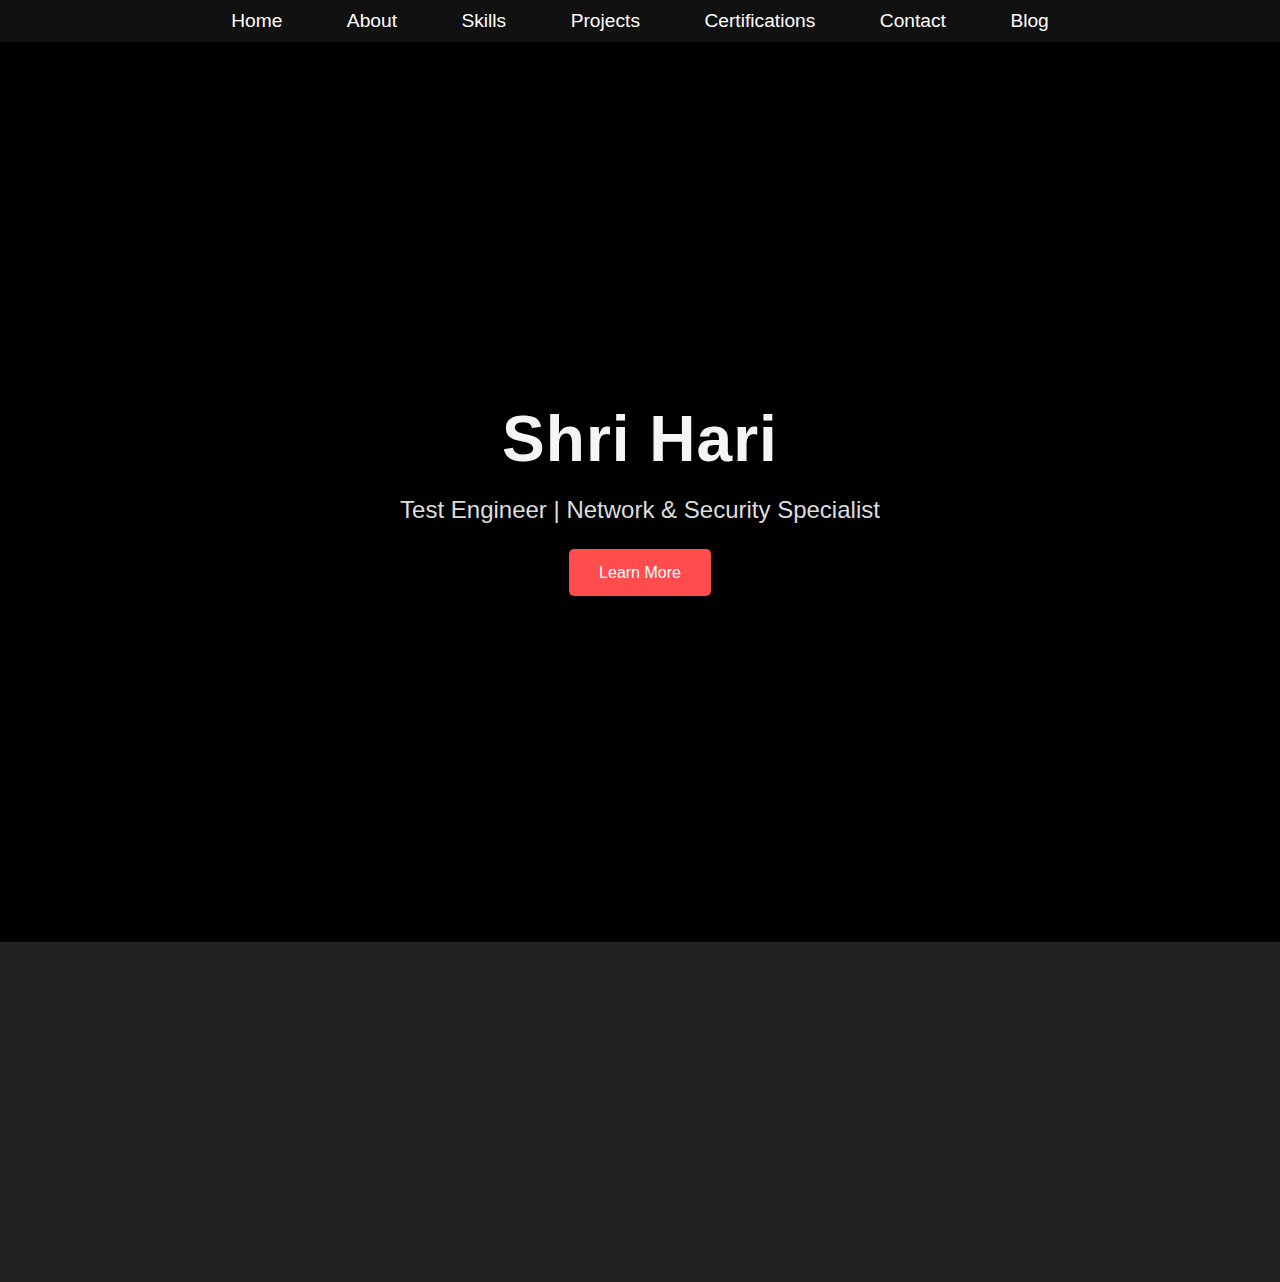
==== index.html @ 8dc90144 "Update index.html" ====
<!DOCTYPE html>
<html lang="en">
<head>
    <meta charset="UTF-8">
    <meta name="viewport" content="width=device-width, initial-scale=1.0">
    <title>Shri Hari Portfolio</title>
    <link rel="stylesheet" href="styles.css">
    <script defer src="app.js"></script>
    <script>
        // JavaScript to load the navigation bar
        document.addEventListener('DOMContentLoaded', () => {
            fetch('navbar.html')  // Ensure 'navbar.html' is in the same folder
            .then(response => response.text())
            .then(data => {
                document.getElementById('navbar').innerHTML = data;
            })
            .catch(error => console.log("Error loading navbar:", error));
        });
    </script>
</head>
<body>

    <!-- Placeholder where navbar will be injected -->
    <div id="navbar"></div>

    <!-- Hero Section with Background Video -->
    <section class="hero-section">
        <div class="video-bg">
            <img src="fallback.jpg" class="video-bg-fallback" alt="Background Image">
            <video autoplay muted loop id="bg-video" playsinline preload="metadata">
                <source src="background.mp4" type="video/mp4">
                Your browser does not support the video tag.
            </video>
        </div>
        <div class="hero-content">
            <h1>Shri Hari</h1>
            <p>Test Engineer | Network & Security Specialist</p>
            <a href="about.html" class="cta-btn">Learn More</a>
        </div>
    </section>

    <!-- Tiles Section -->
    <section class="tiles-section">
        <div class="tile fade-in">
            <h2>About Me</h2>
            <p>Learn more about my background and expertise.</p>
            <a href="about.html" class="tile-btn">Explore</a>
        </div>
        <div class="tile fade-in">
            <h2>Skills</h2>
            <p>Discover the technologies I specialize in.</p>
            <a href="skills.html" class="tile-btn">Explore</a>
        </div>
        <div class="tile fade-in">
            <h2>Projects</h2>
            <p>Explore the projects I've worked on.</p>
            <a href="projects.html" class="tile-btn">Explore</a>
        </div>
    </section>

</body>
</html>
---- styles.css ----
/* Reset */
* {
    margin: 0;
    padding: 0;
    box-sizing: border-box;
}

/* General Styles */
body {
    font-family: 'Poppins', sans-serif;
    background-color: #000;
    color: #fff;
    scroll-behavior: smooth;
}

/* Hero Section */
.hero-section {
    position: relative;
    height: 100vh;
    display: flex;
    justify-content: center;
    align-items: center;
    text-align: center;
    color: #fff;
    overflow: hidden;
}

/* Background Video Styling */
.video-bg {
    position: absolute;
    top: 0;
    left: 0;
    width: 100%;
    height: 100%;
    z-index: -1;
    overflow: hidden;
}

.video-bg video {
    width: 100%;
    height: 100%;
    object-fit: cover;
    filter: opacity(0.5);  /* Makes the video less opaque for text readability */
}

.video-bg-fallback {
    display: none;
    width: 100%;
    height: 100%;
    object-fit: cover;
}

.hero-content {
    z-index: 1;
    opacity: 0;
    transform: translateY(50px);
    animation: fadeIn 2s ease-in-out forwards;
}

.hero-content h1 {
    font-size: 4rem;
    margin-bottom: 20px;
    letter-spacing: 1px;
    color: #f5f5f5;
    text-shadow: 2px 2px 5px rgba(0, 0, 0, 0.7); /* Text shadow for extra contrast */
}

.hero-content p {
    font-size: 1.5rem;
    margin-bottom: 40px;
    color: #ddd;
    text-shadow: 1px 1px 3px rgba(0, 0, 0, 0.5);
}

.cta-btn {
    padding: 15px 30px;
    background-color: #ff4c4c;
    color: #fff;
    text-decoration: none;
    font-size: 1rem;
    border-radius: 5px;
    transition: background 0.3s ease-in-out;
}

.cta-btn:hover {
    background-color: #ff7878;
    transform: translateY(-3px);
}

/* Navbar */
.navbar {
    position: sticky;
    top: 0;
    background: #111;
    text-align: center;
    z-index: 100;
}

.navbar ul {
    list-style: none;
    padding: 10px;
}

.navbar ul li {
    display: inline-block;
    margin: 0 15px;
}

.navbar ul li a {
    color: #fff;
    text-decoration: none;
    font-size: 1.2rem;
    padding: 10px 15px;
    transition: color 0.3s ease-in-out;
}

.navbar ul li a:hover {
    color: #ff4c4c;
}

/* Tiles Section */
.tiles-section {
    display: flex;
    justify-content: center;
    flex-wrap: wrap;
    padding: 50px 20px;
    background-color: #222;
}

.tile {
    background: #333;
    color: #fff;
    padding: 20px;
    margin: 20px;
    width: 300px;
    height: 200px;
    display: flex;
    flex-direction: column;
    justify-content: center;
    align-items: center;
    text-align: center;
    border-radius: 10px;
    box-shadow: 0px 5px 15px rgba(0, 0, 0, 0.2);
    transition: transform 0.3s ease-in-out, background 0.3s ease-in-out;
    opacity: 0;
}

.tile h2 {
    font-size: 1.8rem;
    margin-bottom: 10px;
}

.tile p {
    font-size: 1rem;
    margin-bottom: 20px;
}

.tile a {
    padding: 10px 20px;
    background-color: #ff4c4c;
    color: #fff;
    text-decoration: none;
    border-radius: 5px;
}

.tile:hover {
    transform: translateY(-10px);
    background: #444;
}

.tile a:hover {
    background-color: #ff7878;
}

/* Fade-In Animation */
@keyframes fadeIn {
    from {
        opacity: 0;
        transform: translateY(50px);
    }
    to {
        opacity: 1;
        transform: translateY(0);
    }
}

/* Fade-in for tiles */
.fade-in {
    animation: fadeIn 2s ease-in-out forwards;
}

/* Media Queries for Responsiveness */
@media (max-width: 768px) {
    .hero-content h1 {
        font-size: 2.5rem;
    }

    .hero-content p {
        font-size: 1.2rem;
    }

    .cta-btn {
        font-size: 0.9rem;
    }

    .navbar ul li a {
        font-size: 1rem;
    }

    .video-bg video {
        display: none;
    }

    .video-bg-fallback {
        display: block;
    }

    .tiles-section {
        flex-direction: column;
        padding: 20px;
    }

    .tile {
        width: 100%;
        margin: 20px 0;
    }
}
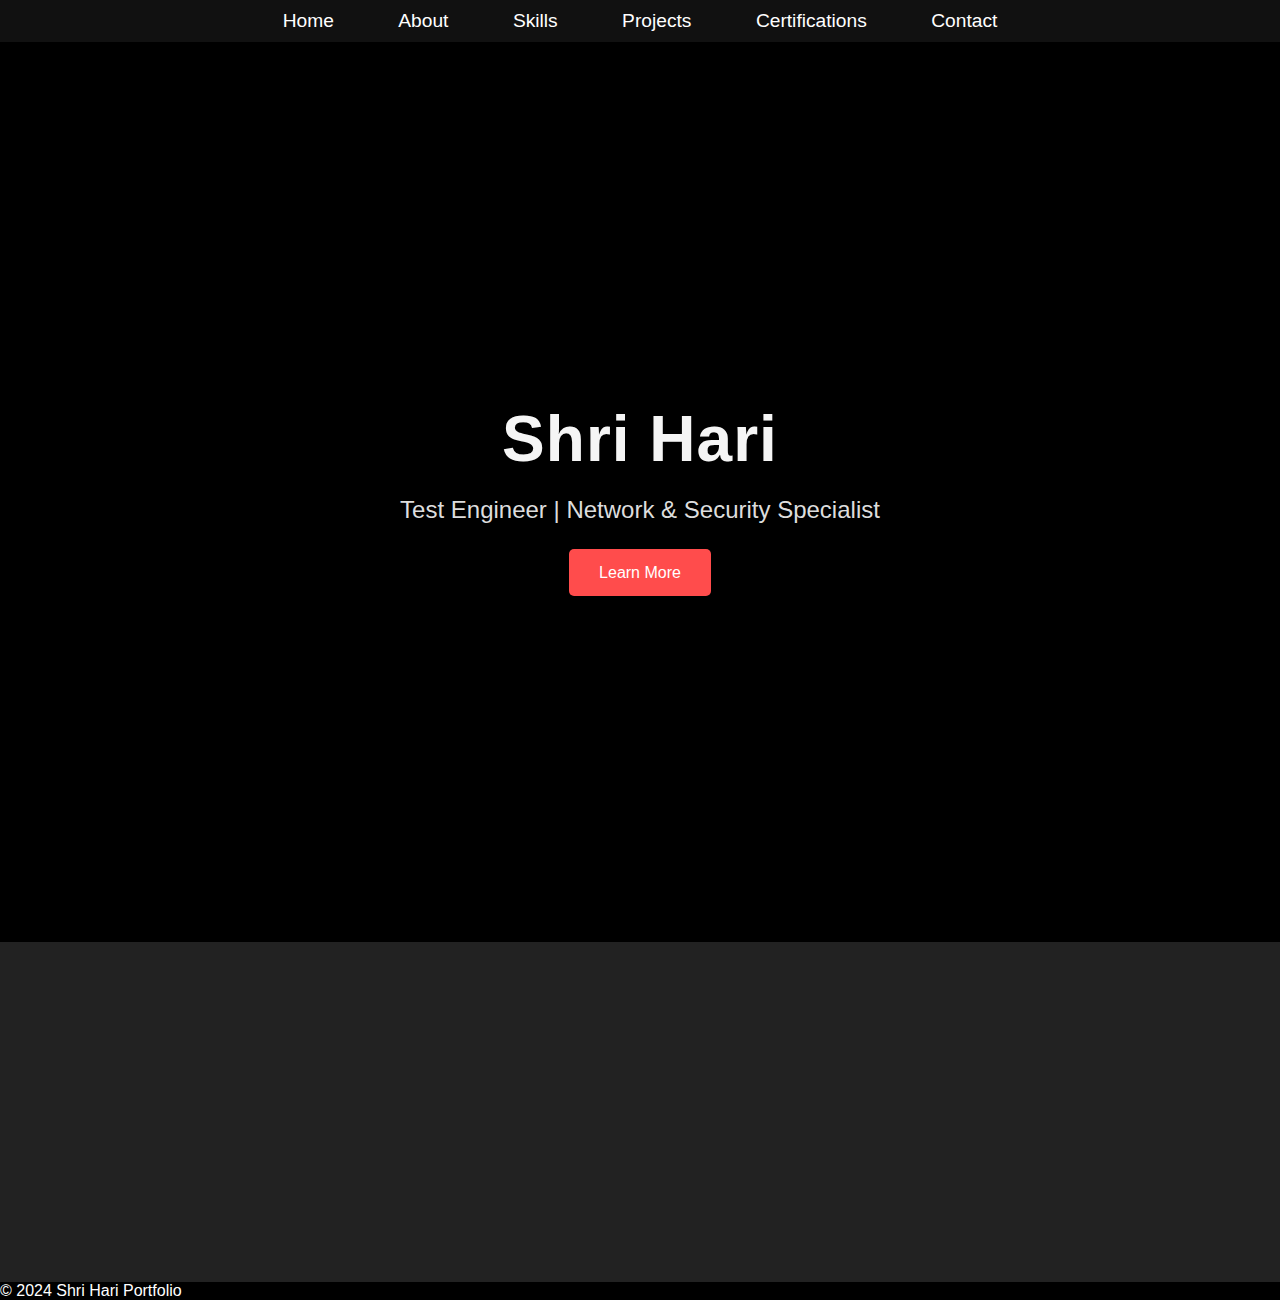
==== commit 3af40c49: "Update index.html" ====
--- a/index.html
+++ b/index.html
@@ -28,7 +28,7 @@
         <div class="video-bg">
             <img src="fallback.jpg" class="video-bg-fallback" alt="Background Image">
             <video autoplay muted loop id="bg-video" playsinline preload="metadata">
-                <source src="background.mp4" type="video/mp4">
+                <source src="video 1.mp4" type="video/mp4">
                 Your browser does not support the video tag.
             </video>
         </div>
@@ -58,5 +58,11 @@
         </div>
     </section>
 
+     <!-- Footer -->
+    <footer class="footer">
+        <p>© 2024 Shri Hari Portfolio</p>
+    </footer>
+
+
 </body>
 </html>
--- a/styles.css
+++ b/styles.css
@@ -224,4 +224,94 @@
         width: 100%;
         margin: 20px 0;
     }
-}
+       header {
+            background-color: #333;
+            color: white;
+            padding: 1rem;
+            text-align: center;
+        }
+
+        header .navbar {
+            display: flex;
+            justify-content: space-between;
+            align-items: center;
+            max-width: 1100px;
+            margin: auto;
+        }
+
+        .nav-links {
+            list-style: none;
+            display: flex;
+        }
+
+        .nav-links li {
+            margin-left: 20px;
+        }
+
+        .nav-links li a {
+            color: white;
+            text-decoration: none;
+            font-weight: 500;
+        }
+
+        .container {
+            max-width: 1100px;
+            margin: auto;
+            padding: 20px;
+            background-color: white;
+            box-shadow: 0 2px 10px rgba(0, 0, 0, 0.1);
+        }
+
+        .about {
+            padding: 40px 0;
+        }
+
+        .about h2 {
+            font-size: 36px;
+            color: #333;
+            text-align: center;
+            margin-bottom: 20px;
+        }
+
+        .about p {
+            font-size: 18px;
+            color: #555;
+            text-align: justify;
+            line-height: 1.8;
+        }
+
+        .section-title {
+            font-size: 24px;
+            margin: 20px 0;
+            color: #555;
+        }
+
+        .highlight-box {
+            background-color: #f9f9f9;
+            padding: 15px;
+            border-left: 4px solid #ff4c4c;
+            margin-bottom: 20px;
+        }
+
+        .highlight-box h3 {
+            margin-top: 0;
+        }
+
+        .highlight-box ul {
+            list-style-type: none;
+            padding-left: 0;
+        }
+
+        .highlight-box ul li {
+            margin: 10px 0;
+        }
+
+        /* Footer */
+        .footer {
+            background-color: #333;
+            color: white;
+            text-align: center;
+            padding: 1rem;
+            margin-top: 50px;
+        }
+}
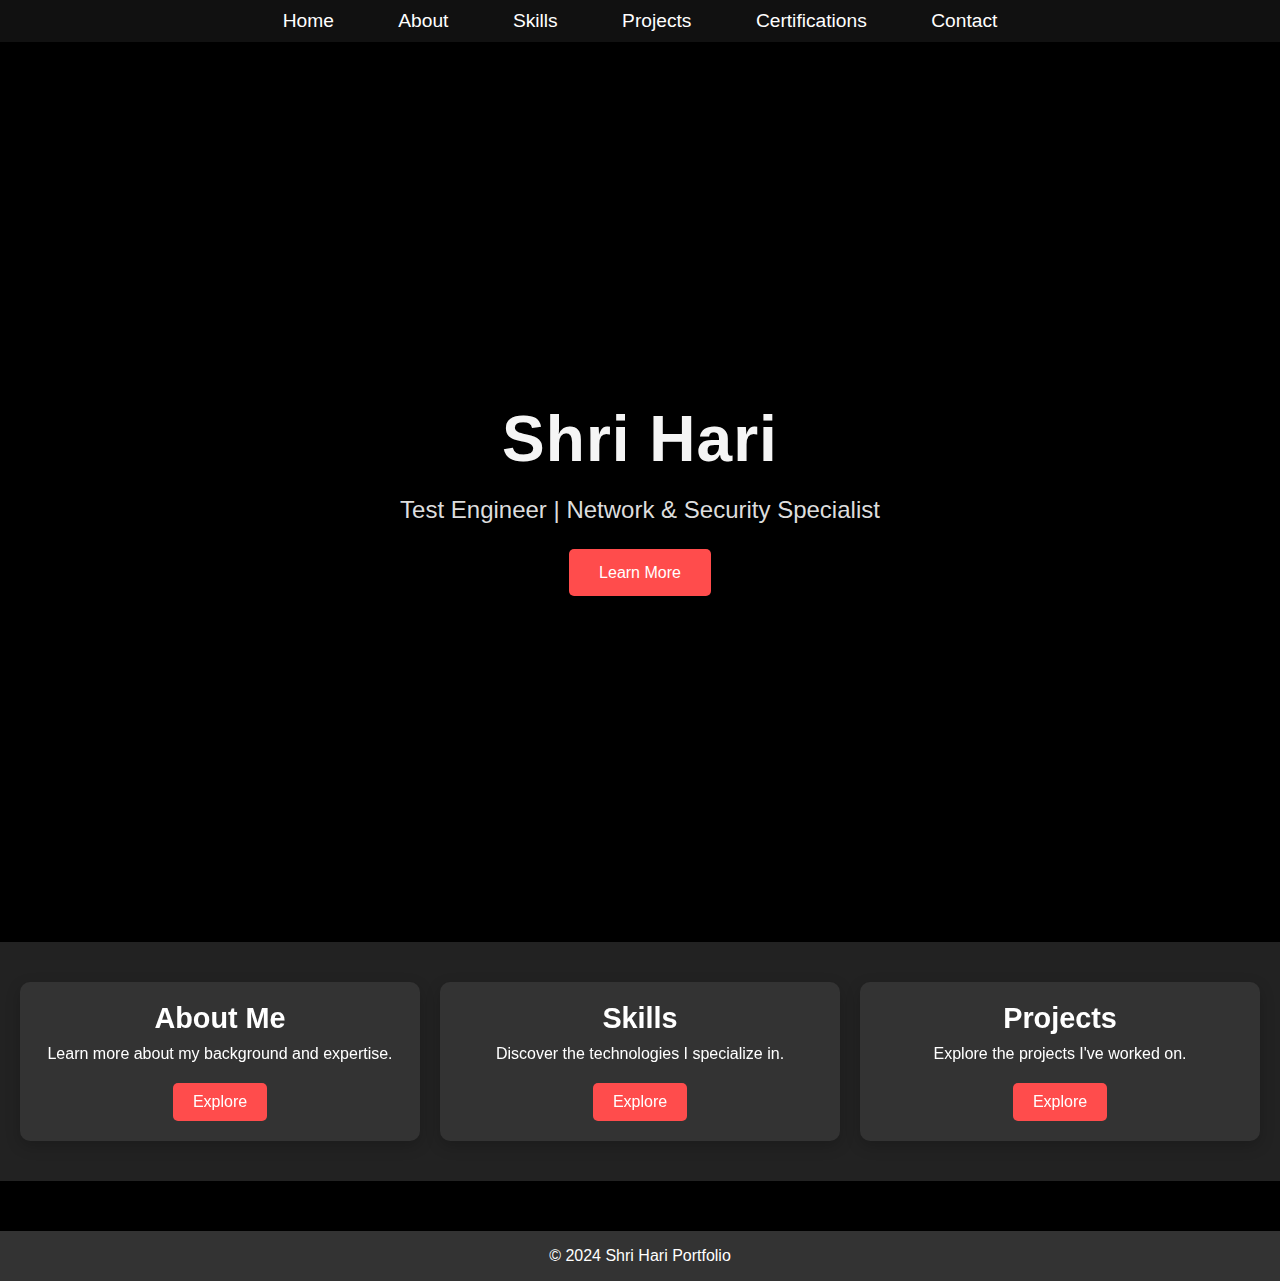
==== commit 29bbab3e: "Update index.html" ====
--- a/index.html
+++ b/index.html
@@ -5,6 +5,10 @@
     <meta name="viewport" content="width=device-width, initial-scale=1.0">
     <title>Shri Hari Portfolio</title>
     <link rel="stylesheet" href="styles.css">
+    <link rel="preconnect" href="https://fonts.googleapis.com">
+    <link rel="preconnect" href="https://fonts.gstatic.com" crossorigin>
+    <link href="https://fonts.googleapis.com/css2?family=Playwrite+DE+Grund:wght@100..400&display=swap" rel="stylesheet">
+    
     <script defer src="app.js"></script>
     <script>
         // JavaScript to load the navigation bar
--- a/styles.css
+++ b/styles.css
@@ -11,6 +11,7 @@
     background-color: #000;
     color: #fff;
     scroll-behavior: smooth;
+    overflow-x: hidden;
 }
 
 /* Hero Section */
@@ -52,9 +53,12 @@
 
 .hero-content {
     z-index: 1;
+    padding: 20px;
+    background: rgba(0, 0, 0, 0.6);
+    border-radius: 10px;
     opacity: 0;
     transform: translateY(50px);
-    animation: fadeIn 2s ease-in-out forwards;
+    animation: fadeIn 2s ease-in-out forwards 1s;
 }
 
 .hero-content h1 {
@@ -120,9 +124,9 @@
 
 /* Tiles Section */
 .tiles-section {
-    display: flex;
-    justify-content: center;
-    flex-wrap: wrap;
+    display: grid;
+    grid-template-columns: repeat(auto-fill, minmax(300px, 1fr));
+    gap: 20px;
     padding: 50px 20px;
     background-color: #222;
 }
@@ -131,9 +135,6 @@
     background: #333;
     color: #fff;
     padding: 20px;
-    margin: 20px;
-    width: 300px;
-    height: 200px;
     display: flex;
     flex-direction: column;
     justify-content: center;
@@ -142,7 +143,10 @@
     border-radius: 10px;
     box-shadow: 0px 5px 15px rgba(0, 0, 0, 0.2);
     transition: transform 0.3s ease-in-out, background 0.3s ease-in-out;
-    opacity: 0;
+    opacity: 100;
+    animation: fadeInUp 1.5s ease-in-out forwards;
+    animation-delay: 0.5s;
+    will-change: transform, opacity;
 }
 
 .tile h2 {
@@ -172,7 +176,67 @@
     background-color: #ff7878;
 }
 
-/* Fade-In Animation */
+/* Popup Overlay Styling */
+.popup-overlay {
+    position: fixed;
+    top: 0;
+    left: 0;
+    width: 100%;
+    height: 100%;
+    background: rgba(0, 0, 0, 0.7);
+    display: flex;
+    justify-content: center;
+    align-items: center;
+    opacity: 0;
+    pointer-events: none;
+    transition: opacity 0.5s ease-in-out;
+    z-index: 999;
+}
+
+.popup-overlay.active {
+    opacity: 1;
+    pointer-events: auto;
+}
+
+.popup-content {
+    background: #fff;
+    color: #333;
+    padding: 20px;
+    width: 400px;
+    border-radius: 10px;
+    box-shadow: 0px 5px 15px rgba(0, 0, 0, 0.5);
+    transform: scale(0.9);
+    transition: transform 0.3s ease-in-out;
+}
+
+.popup-overlay.active .popup-content {
+    transform: scale(1);
+}
+
+.popup-content h2 {
+    margin-bottom: 15px;
+    font-size: 1.5rem;
+}
+
+.popup-content p {
+    font-size: 1rem;
+    margin-bottom: 20px;
+}
+
+.close-popup {
+    background: #ff4c4c;
+    color: #fff;
+    border: none;
+    padding: 10px 20px;
+    border-radius: 5px;
+    cursor: pointer;
+}
+
+.close-popup:hover {
+    background: #ff7878;
+}
+
+/* Fade-in for Tiles */
 @keyframes fadeIn {
     from {
         opacity: 0;
@@ -184,12 +248,7 @@
     }
 }
 
-/* Fade-in for tiles */
-.fade-in {
-    animation: fadeIn 2s ease-in-out forwards;
-}
-
-/* Media Queries for Responsiveness */
+/* Responsiveness */
 @media (max-width: 768px) {
     .hero-content h1 {
         font-size: 2.5rem;
@@ -215,6 +274,11 @@
         display: block;
     }
 
+    .popup-content {
+        width: 90%;
+    }
+}
+
     .tiles-section {
         flex-direction: column;
         padding: 20px;
@@ -224,37 +288,7 @@
         width: 100%;
         margin: 20px 0;
     }
-       header {
-            background-color: #333;
-            color: white;
-            padding: 1rem;
-            text-align: center;
-        }
-
-        header .navbar {
-            display: flex;
-            justify-content: space-between;
-            align-items: center;
-            max-width: 1100px;
-            margin: auto;
-        }
-
-        .nav-links {
-            list-style: none;
-            display: flex;
-        }
-
-        .nav-links li {
-            margin-left: 20px;
-        }
-
-        .nav-links li a {
-            color: white;
-            text-decoration: none;
-            font-weight: 500;
-        }
-
-        .container {
+    .container {
             max-width: 1100px;
             margin: auto;
             padding: 20px;
@@ -305,6 +339,12 @@
         .highlight-box ul li {
             margin: 10px 0;
         }
+
+@media (max-width: 576px) {
+    .tiles-section {
+        grid-template-columns: 1fr;
+    }
+}
 
         /* Footer */
         .footer {
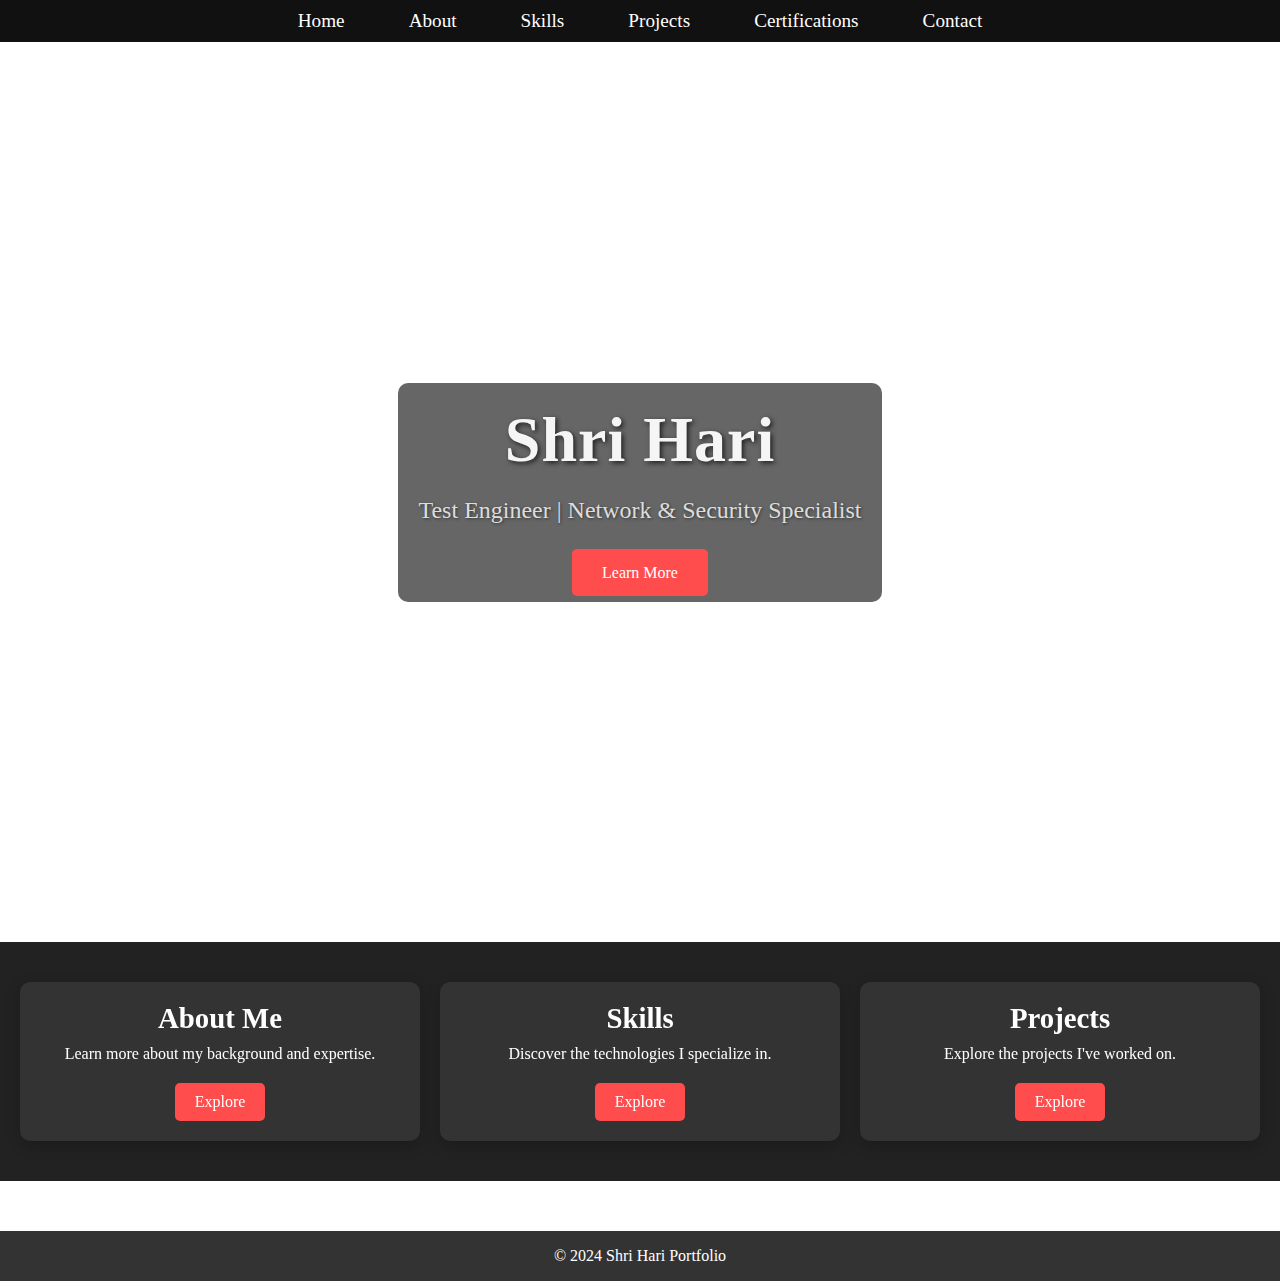
==== commit 317bd108: "Update index.html" ====
--- a/index.html
+++ b/index.html
@@ -7,7 +7,8 @@
     <link rel="stylesheet" href="styles.css">
     <link rel="preconnect" href="https://fonts.googleapis.com">
     <link rel="preconnect" href="https://fonts.gstatic.com" crossorigin>
-    <link href="https://fonts.googleapis.com/css2?family=Playwrite+DE+Grund:wght@100..400&display=swap" rel="stylesheet">
+    <!-- <link href="https://fonts.googleapis.com/css2?family=Playwrite+DE+Grund:wght@100..400&display=swap" rel="stylesheet"> -->
+    <link href="https://fonts.googleapis.com/css2?family=Playfair+Display:wght@400;700&display=swap" rel="stylesheet">
     
     <script defer src="app.js"></script>
     <script>
--- a/styles.css
+++ b/styles.css
@@ -5,9 +5,17 @@
     box-sizing: border-box;
 }
 
+// <uniquifier>: Use a unique and descriptive class name
+// <weight>: Use a value from 100 to 400
+
+
 /* General Styles */
 body {
-    font-family: 'Poppins', sans-serif;
+    font-family: 'Playwrite DE Grund', cursive;
+    /*font-family: 'Playfair Display', serif; */
+    font-optical-sizing: auto;
+    font-weight: <weight>;
+    font-style: normal;
     background-color: #000;
     color: #fff;
     scroll-behavior: smooth;
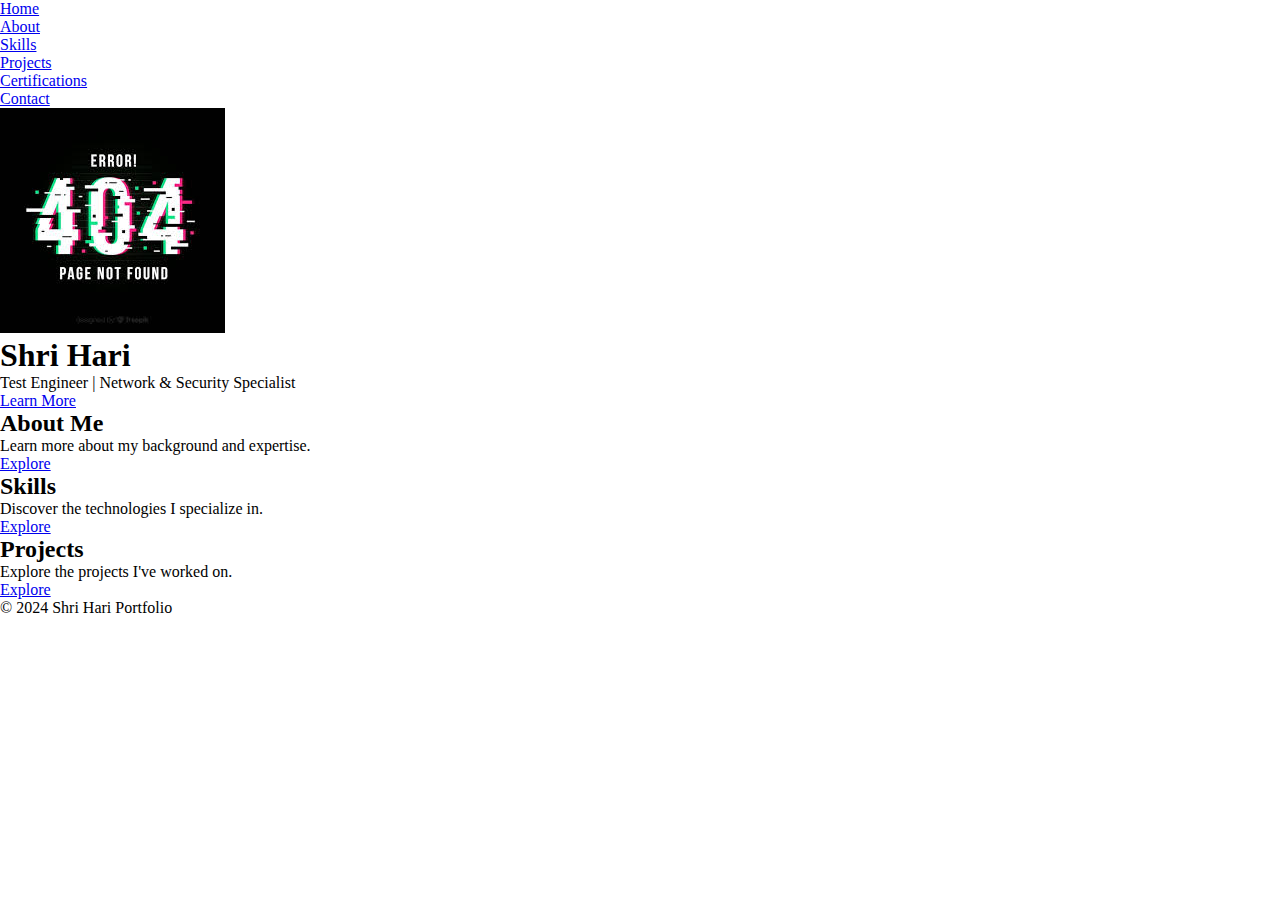
==== commit 11b469a7: "Update index.html" ====
--- a/index.html
+++ b/index.html
@@ -5,11 +5,6 @@
     <meta name="viewport" content="width=device-width, initial-scale=1.0">
     <title>Shri Hari Portfolio</title>
     <link rel="stylesheet" href="styles.css">
-    <link rel="preconnect" href="https://fonts.googleapis.com">
-    <link rel="preconnect" href="https://fonts.gstatic.com" crossorigin>
-    <!-- <link href="https://fonts.googleapis.com/css2?family=Playwrite+DE+Grund:wght@100..400&display=swap" rel="stylesheet"> -->
-    <link href="https://fonts.googleapis.com/css2?family=Playfair+Display:wght@400;700&display=swap" rel="stylesheet">
-    
     <script defer src="app.js"></script>
     <script>
         // JavaScript to load the navigation bar
--- a/styles.css
+++ b/styles.css
@@ -11,16 +11,14 @@
 
 /* General Styles */
 body {
-    font-family: 'Playwrite DE Grund', cursive;
-    /*font-family: 'Playfair Display', serif; */
-    font-optical-sizing: auto;
-    font-weight: <weight>;
-    font-style: normal;
+    body {
+    font-family: 'Poppins', sans-serif;
     background-color: #000;
     color: #fff;
     scroll-behavior: smooth;
     overflow-x: hidden;
 }
+
 
 /* Hero Section */
 .hero-section {
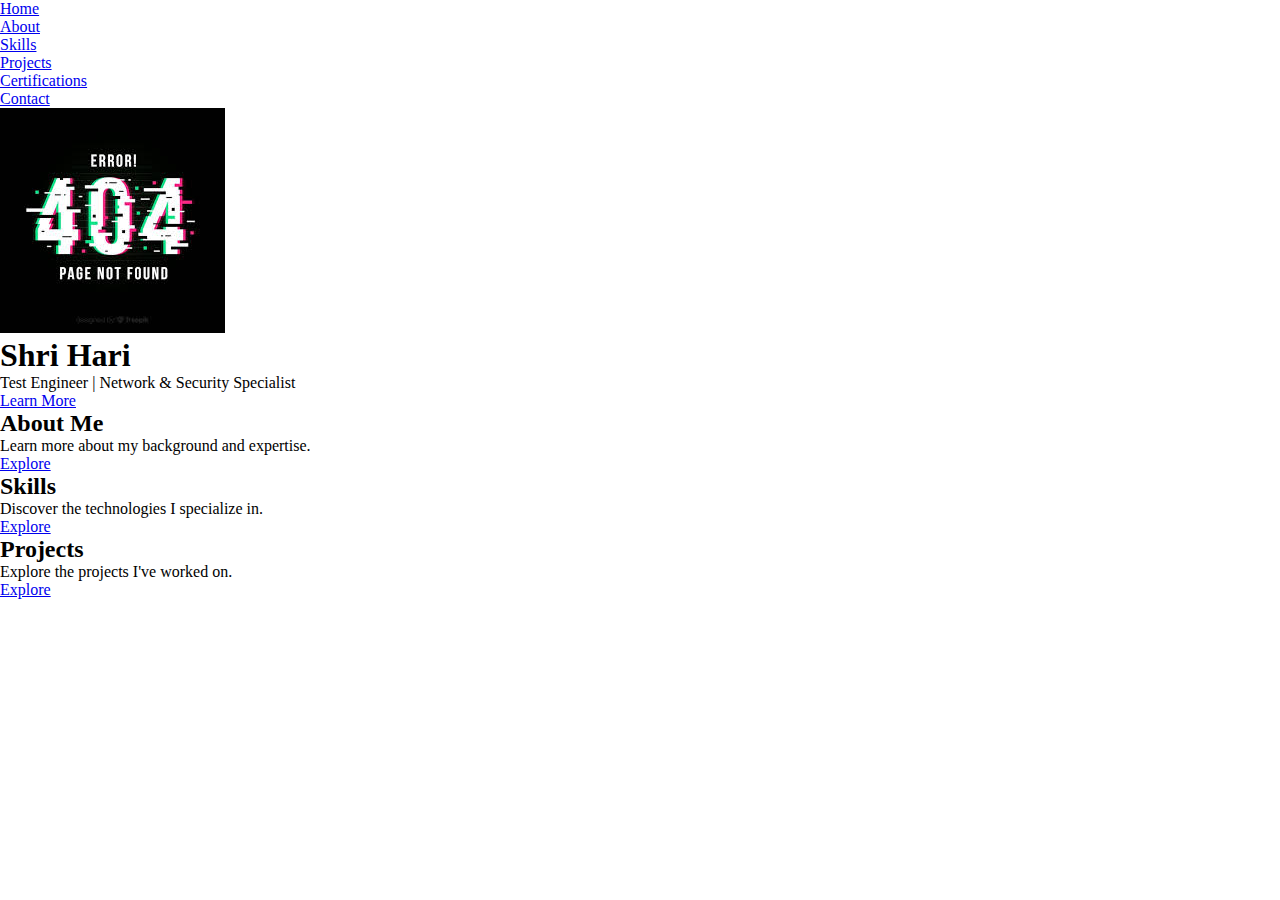
==== commit 26c3c9cb: "Update index.html" ====
--- a/index.html
+++ b/index.html
@@ -58,11 +58,5 @@
         </div>
     </section>
 
-     <!-- Footer -->
-    <footer class="footer">
-        <p>© 2024 Shri Hari Portfolio</p>
-    </footer>
-
-
 </body>
 </html>
